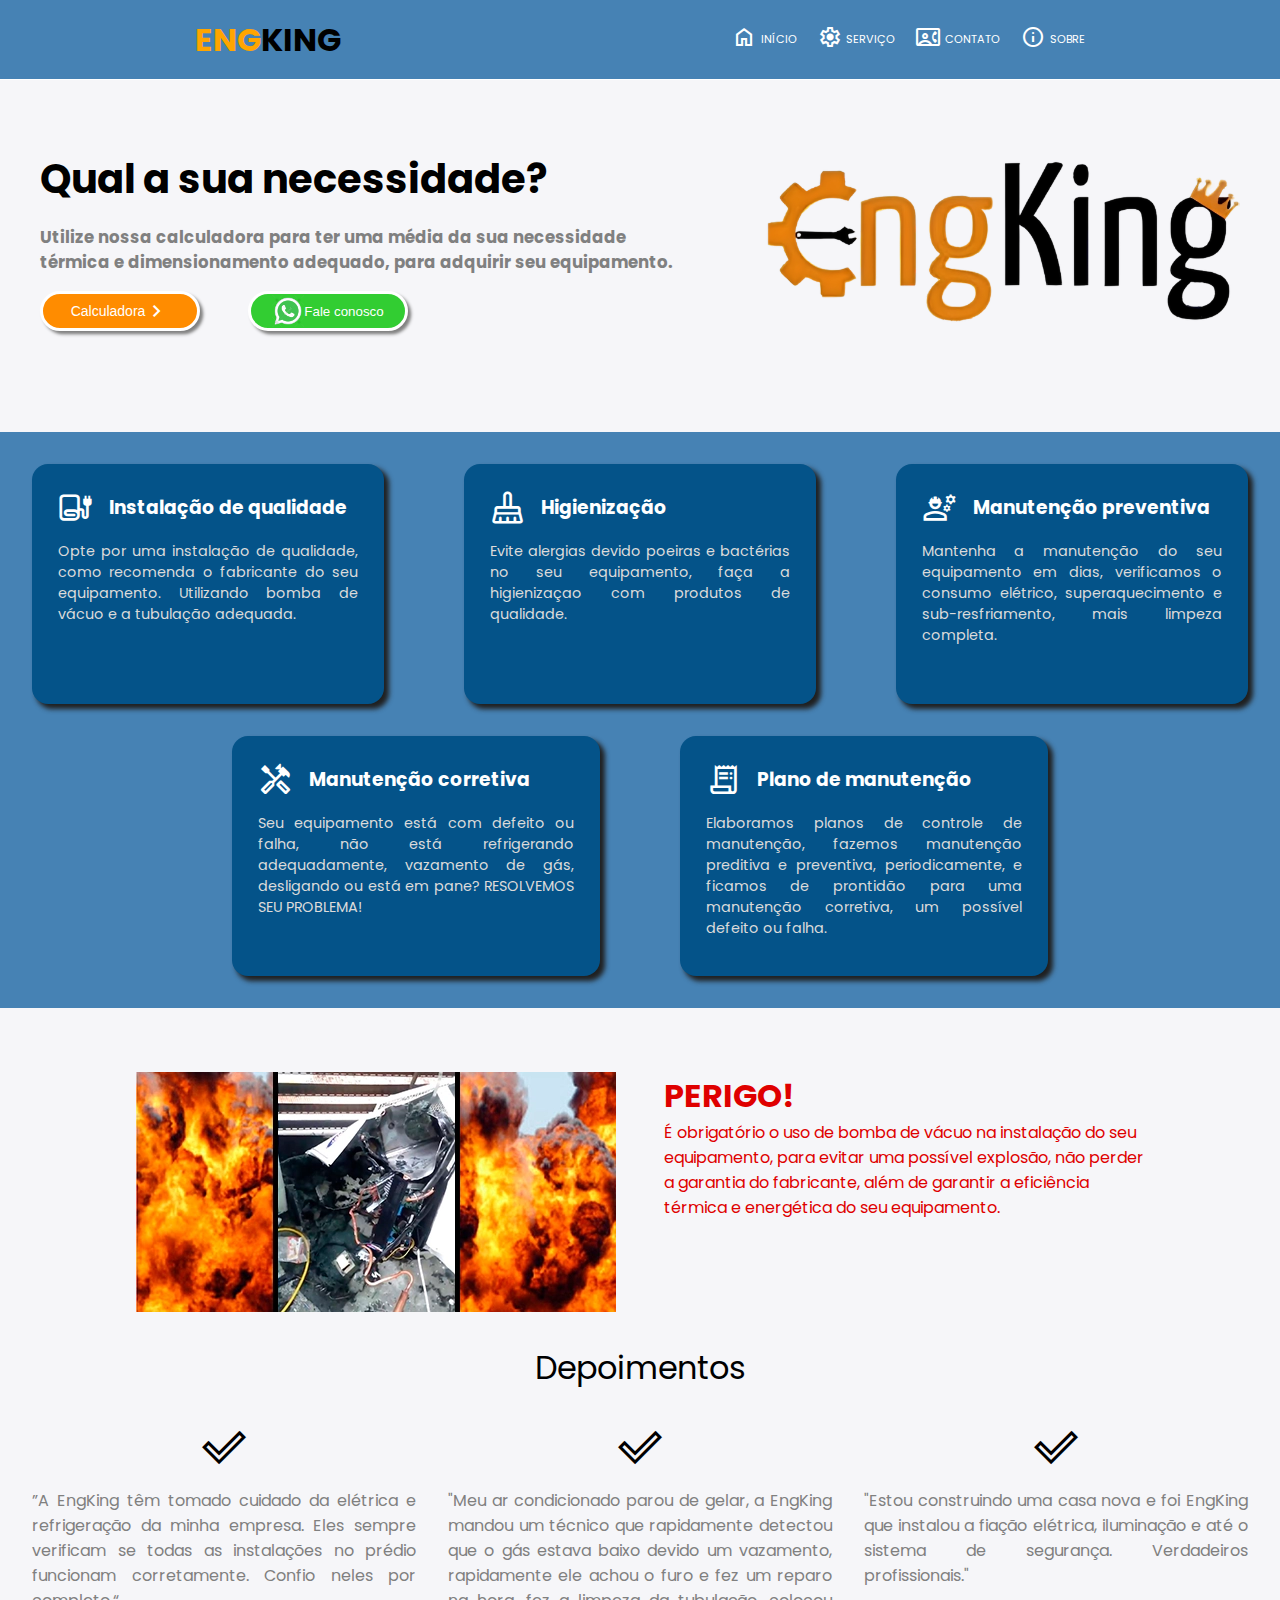
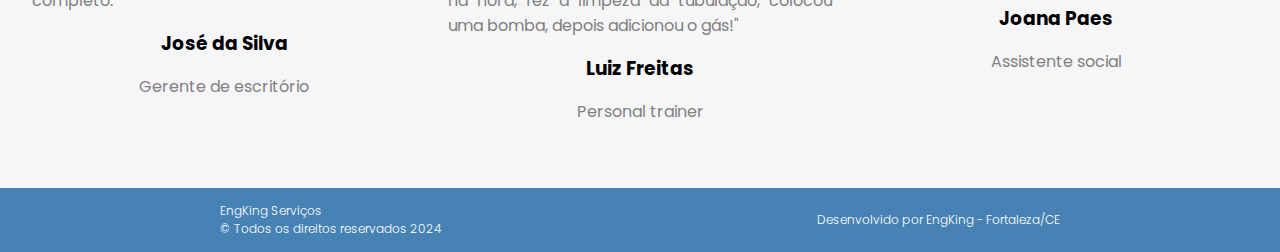
==== index.html @ 6f90dfbc "first commit" ====
<!DOCTYPE html>
<html lang="pt-BR">
    <head>
        <meta charset="UTF-8">
        <meta name="viewport" content="width=device-width, initial-scale=1.0">
        <link rel="stylesheet" href="./style.css">
        <link href="https://fonts.googleapis.com/icon?family=Material+Icons+Sharp" rel="stylesheet">
		<link rel="stylesheet" href="https://fonts.googleapis.com/css2?family=Material+Symbols+Sharp:opsz,wght,FILL,GRAD@48,400,0,0" />
		<link rel="preconnect" href="https://fonts.googleapis.com">
		<link rel="preconnect" href="https://fonts.gstatic.com" crossorigin>
		<link href="https://fonts.googleapis.com/css2?family=Poppins:wght@300;400;500;600;700;800&display=swap" rel="stylesheet">
		<link rel="stylesheet" href="https://fonts.googleapis.com/css2?family=Material+Symbols+Outlined:opsz,wght,FILL,GRAD@48,400,0,0" />
        <title>EngKing - Especialista em refrigeração</title>
    </head>
    <body>
        <header>
            <div class="header">
                <h1><span class="logo">ENG</span>KING</h1>
                <nav id="nav-menu">
                    <ul>
                        <li><a href="./index.html"><span class="material-symbols-outlined">
                            home
                            </span>INÍCIO</a></li>
                        <li><a href="#"><span class="material-symbols-outlined">
                            settings
                            </span>SERVIÇO</a></li>
                        <li><a href="#"><span class="material-symbols-outlined">
                            contact_phone
                            </span>CONTATO</a></li>
                        <li><a href="#"><span class="material-symbols-outlined">
                            info
                            </span>SOBRE</a></li>
                    </ul>
                </nav>
                <button id="menu"><span class="material-symbols-outlined menu">menu</span></button>
                <button id="close"><span class="material-symbols-outlined">close</span></button>
            </div>
            
        </header>

        <main>
            <div class="calculadora">
                <h1>Qual a sua necessidade?</h1>
                <h5>Utilize nossa calculadora para ter uma média da sua necessidade térmica e dimensionamento adequado, para adquirir seu equipamento. </h5>
                <div class="botoes">
                    <button class="btn-calc">Calculadora<span class="material-symbols-outlined">chevron_right</span></button>
                    <button class="btn-contato"><a href="https://api.whatsapp.com/send/?phone=5585994118871&text=Ol%C3%A1%2C+vim+do+site+EngKingRefrigera%C3%A7%C3%A3o+e+gostaria+de+mais+informa%C3%A7%C3%B5es.+&type=phone_number&app_absent=0" target="_blank"><img src="./img/whatsapp--v1.png" alt="" href="">Fale conosco</a></button>
                </div>
                
            </div>
            <div class="img-main">

                <img src="./img/engking_reformado_sem_refrigeracao.png" alt="">

            </div>
        </main>

        <section>
            <div class="linha1">
                <div>
                    <h3><span class="material-symbols-outlined">blanket</span>Instalação de qualidade</h3>
                    <p>Opte por uma instalação de qualidade, como recomenda o fabricante do seu equipamento. Utilizando bomba de vácuo e a tubulação adequada.</p>
                </div>
                <div>
                    <h3><span class="material-symbols-outlined">mop</span>Higienização</h3>
                    <p>Evite alergias devido poeiras e bactérias no seu equipamento, faça a higienizaçao com produtos de qualidade.</p>
                </div>
                <div>
                    <h3><span class="material-symbols-outlined">engineering</span>Manutenção preventiva</h3>
                    <p>Mantenha a manutenção do seu equipamento em dias, verificamos o consumo elétrico, superaquecimento e sub-resfriamento, mais limpeza completa.</p>
                </div>
            </div>
            <div class="linha2">
                <div class="pla-man">
                    <h3><span class="material-symbols-outlined">handyman</span>Manutenção corretiva</h3>
                    <p>Seu equipamento está com defeito ou falha, não está refrigerando adequadamente, vazamento de gás, desligando ou está em pane? RESOLVEMOS SEU PROBLEMA!</p>
                </div>
                <div class="pla-man">
                    <h3><span class="material-symbols-outlined">receipt_long</span>Plano de manutenção</h3>
                    <p>Elaboramos planos de controle de manutenção, fazemos manutenção preditiva e preventiva, periodicamente, e ficamos de prontidão para uma manutenção corretiva, um possível defeito ou falha.</p>
                </div>
            </div>
        </section>
        <article>

            <div class="perigo">

                <img src="./img/explosao-ar-condicionado-inverter.webp" alt="">

                <div class="texto-perigo">
                    <h1>PERIGO!</h1>
                    <p>
                        É obrigatório o uso de bomba de vácuo na instalação do seu equipamento, para evitar uma possível explosão, não perder a garantia do fabricante, além de garantir a eficiência térmica e energética do seu equipamento.
                    </p>
                </div>
            </div>
            <h2>Depoimentos</h2>
            <div class="depoimentos">

                <div>

                    <span class="material-symbols-outlined">done_outline</span>
                    <p>”A EngKing têm tomado cuidado da elétrica e refrigeração da minha empresa. Eles sempre verificam se todas as instalações no prédio funcionam corretamente. Confio neles por completo.“</p>
                    <h3>José da Silva</h3>
                    <p>Gerente de escritório</p>
                </div>
                <div>

                    <span class="material-symbols-outlined">done_outline</span>
                    <p>"Meu ar condicionado parou de gelar, a EngKing mandou um técnico que rapidamente detectou que o gás estava baixo devido um vazamento, rapidamente ele achou o furo e fez um reparo na hora, fez a limpeza da tubulação, colocou uma bomba, depois adicionou o gás!"</p>
                    <h3>Luiz Freitas</h3>
                    <p>Personal trainer</p>
                </div>
                <div>

                    <span class="material-symbols-outlined">done_outline</span>
                    <p>"Estou construindo uma casa nova e foi EngKing que instalou a fiação elétrica, iluminação e até o sistema de segurança. Verdadeiros profissionais."</p>
                    <h3>Joana Paes</h3>
                    <p>Assistente social</p>
                </div>
            </div>
            
        </article>
        <footer>
            <div class="footer-copy">
                <p>EngKing Serviços</p>
                <p>&copy; Todos os direitos reservados 2024</p>
            </div>
            <div>
                <p>Desenvolvido por EngKing - Fortaleza/CE</p>
            </div>
        </footer>
        <script src="./script.js" type="text/javascript"></script>
    </body>
</html>
---- style.css ----
*{
    padding: 0;
    margin: 0;
    text-decoration: none;
    box-sizing: border-box;
    list-style: none;
}

body{
    font-size: 100%;
    display: flex;
    flex-direction: column;
    gap: 2rem;
    background-color:#f6f6f9;
    font-family: poppins,roboto,sans-serif;
    align-items: center;
    width:100%;
    user-select: none;
}

header{
    display: flex;
    flex-direction: row;
    justify-content: center;
    position: fixed;
    width: 100%;
    
}

.header{
    width: 100%;
    display: flex;
    flex-direction: row;
    align-items: center;
    justify-content: space-around;
    background-color: steelblue;
    border-bottom: 1px solid white;
    height: 5rem;
}

.logo{

    color: orange;

}

.header nav ul{

    display: flex;
    flex-direction: row;
    align-items: center;
    gap: 1.3rem;
}

.header nav ul li a{

    display: flex;
    flex-direction: row;
    align-items: center;
    gap: 0.3rem;
    color: white;
    font-size: 0.7rem;
}

.header nav ul li a span{

    margin-bottom: 0.3rem;

}
header #close{

    display: none;
    background: none;
    border: none;
    color: white;
    cursor: pointer;
}

main{
    margin-top: 5rem;
    height: 20rem;
    width: 100%;
    display: flex;
    flex-direction: row;
    align-items: center;
    justify-content: space-around;
}

.calculadora{

    width: 40rem;
    text-align: start;
    font-size: 20px;
    display: flex;
    flex-direction: column;
    justify-content: center;
    gap: 1rem;
}

.calculadora h5{

    color: gray;

}

.btn-calc{

    font-size: 14px;
    width: 10rem;
    height: 2.5rem;
    border-radius: 2rem;
    border: none;
    background-color:#FF8C00;
    color: white;
    display: flex;
    flex-direction: row;
    align-items: center;
    justify-content: center;
    cursor: pointer;
    border: 3px solid white;
    box-shadow: 0.2rem 0.2rem 0.2rem gray;
}
.btn-calc:hover{

    background-color: 	#db7900;
    color: white;

}

.botoes{

    display: flex;
    flex-direction:row;
    align-items: center;
    gap: 3rem;

}

.btn-contato{
    border: none;
    background-color: #32CD32;
    color: white;
    width: 10rem;
    height: 2.5rem;
    border-radius: 2rem;
    cursor: pointer;
    border: 3px solid white;
    box-shadow: 0.2rem 0.2rem 0.2rem gray;
}

.btn-contato a{

    display: flex;
    flex-direction: row;
    align-items: center;
    justify-content: center;
    color: white;
}


.btn-contato a img{

    width: 2rem;
    height: auto;

}

.btn-contato:hover{

    background-color: #35a735;

}

.img-main img{

    width: 30rem;

}

section{

    display: flex;
    flex-direction: column;
    justify-content: center;
    background-color: steelblue;
    gap: 2rem;
    color: white;
    width: 100%;
    padding: 2rem;
    height: auto;
}

.linha1{

    width: 100%;
    display: flex;
    flex-direction: row;
    gap: 5rem;
    align-items: center;
    justify-content: center;
}

.linha1 > div{

    width: 23rem;
    height: 15rem;
    background-color: #045389;
    color: black;
    padding: 1.6rem;
    border-radius: 1rem;
    box-shadow: 0.3rem 0.3rem 0.3rem rgb(32, 32, 32);
    
}

.linha1 > div h3{

    display: flex;
    flex-direction: row;
    align-items: center;
    gap: 1rem;
    color: white;
}

.linha1 > div p{
    margin-top: 1rem;
    color: rgb(219, 219, 219);
    text-align: justify;
    font-size: 0.9em;
}

.linha1 > div h3 span{

    font-size: 35px;

}

.linha2{
    display: flex;
    flex-direction: row;
    width: 100%;
    display: flex;
    flex-direction: row;
    gap: 5rem;
    align-items: center;
    justify-content: center;
}
.linha2 > div{

    width: 23rem;
    height: 15rem;
    background-color: #045389;
    color: black;
    padding: 1.6rem;
    border-radius: 1rem;
    box-shadow: 0.3rem 0.3rem 0.3rem rgb(32, 32, 32);

}
.linha2 > div h3{

    display: flex;
    flex-direction: row;
    align-items: center;
    gap: 1rem;
    color: white;
}

.linha2 > div p{
    margin-top: 1rem;
    color: rgb(219, 219, 219);
    text-align: justify;
    font-size: 0.9em;
}

.linha2 > div h3 span{

    font-size: 35px;

}

footer{

    display: flex;
    flex-direction: row;
    align-items: center;
    justify-content: space-around;
    width: 100%;
    height: 4rem;
    background-color: steelblue;
    color: white;
    font-weight: 300;
    padding: 2rem;
    font-size: 12px;
    width: 100%;
}

article{

    width: 100%;
    padding: 2rem;
    display: flex;
    align-items: center;
    flex-direction: column;
    gap: 2rem;
}

article .perigo{
    display: flex;
    flex-direction:row;
    align-items: flex-start;
    justify-content: center;
    gap: 3rem;
    width: 100%;
}

article h2{

    font-size: 2em;
    font-weight: 400;
}

.texto-perigo{

    width: 30rem;
    color: rgb(223, 0, 0);
}

.texto-perigo h1{

    font-size: 2em;

}

.depoimentos{

    display: flex;
    flex-direction: row;
    align-items: flex-start;
    justify-content: space-around;
    width: 100%;
    gap: 2rem;
}

.depoimentos > div{

    width: 30rem;
    display: flex;
    flex-direction: column;
    align-items: center;
    text-align: justify;
    gap: 1rem;
}

.depoimentos > div p{

    color: gray;

}

.depoimentos > div span{

    font-size: 3em;

}
header  #menu{

    display:none;
    color: white;
    font-size: 2em;
    border: none;
    background: none;
    cursor: pointer;
}
header .close{

    display: none;

}


@media (max-width:768px){
    header .header{

        justify-content: space-between;
        
    }
    header .header nav{

        display: none;

    }
    header  #menu{

        display: block;
        
    }
    
    .img-main{

        display: none;

    }
    .calculadora{
        width: 100%;
        align-items: center;
    }
    .calculadora h1{

        font-size: 1.3em;

    }
    .calculadora h5{

        font-size: 0.7em;
        text-align: justify;
    }
    section{

        gap: 3rem;

    }
    section .linha1{

        flex-direction: column;
        gap: 3rem;

    }  
    section .linha2{

        flex-direction: column;
        gap: 3rem;
    }
    body{

        overflow-x: hidden;
        
    }
    article .perigo{

        flex-direction:column-reverse;
        width: 100%!important;
    }
    article .perigo .texto-perigo{

        text-align: center;

    }
    article .depoimentos{

        flex-direction: column;
        align-items: center;

    }
    article .depoimentos > div{

        width: 100%;
        border-top: 0.3rem solid steelblue;
        padding-top: 1rem;
    }

    footer{

        flex-direction: column;
        align-items: center;
        justify-content: center;
        width: 100%;
    }
    footer .footer-copy{

        display: flex;
        flex-direction:row-reverse;
        gap: 1rem;
    }
    #nav-menu{
        width:100%;
        background-color: steelblue;
        height: max-content;
        display: none;
        position: absolute;
        margin-top: 17.25rem;
       
		animation: showMenu 400ms ease forwards;
        box-shadow: 3px 3px 3px black;
    }
    #nav-menu ul{
        flex-direction: column;
        gap: 0;
        border-bottom: 1px solid white;
        border-top: 1px solid white;
    }
    #nav-menu ul li a{

        padding: 1rem;
        
    }
    
    #nav-menu ul li a span{

        display: none;

    }
    .calculadora{

        padding: 1rem;
    }

    article .perigo{

        align-items: center;
        
    }
    .texto-perigo{

        width: 23rem;

    }
    .perigo img{

        width: 23rem;

    }
	@keyframes showMenu{
		from{
			transform: translateY(-100%);
		}
		to{
			transform:translateY(0);
		}
	}
}
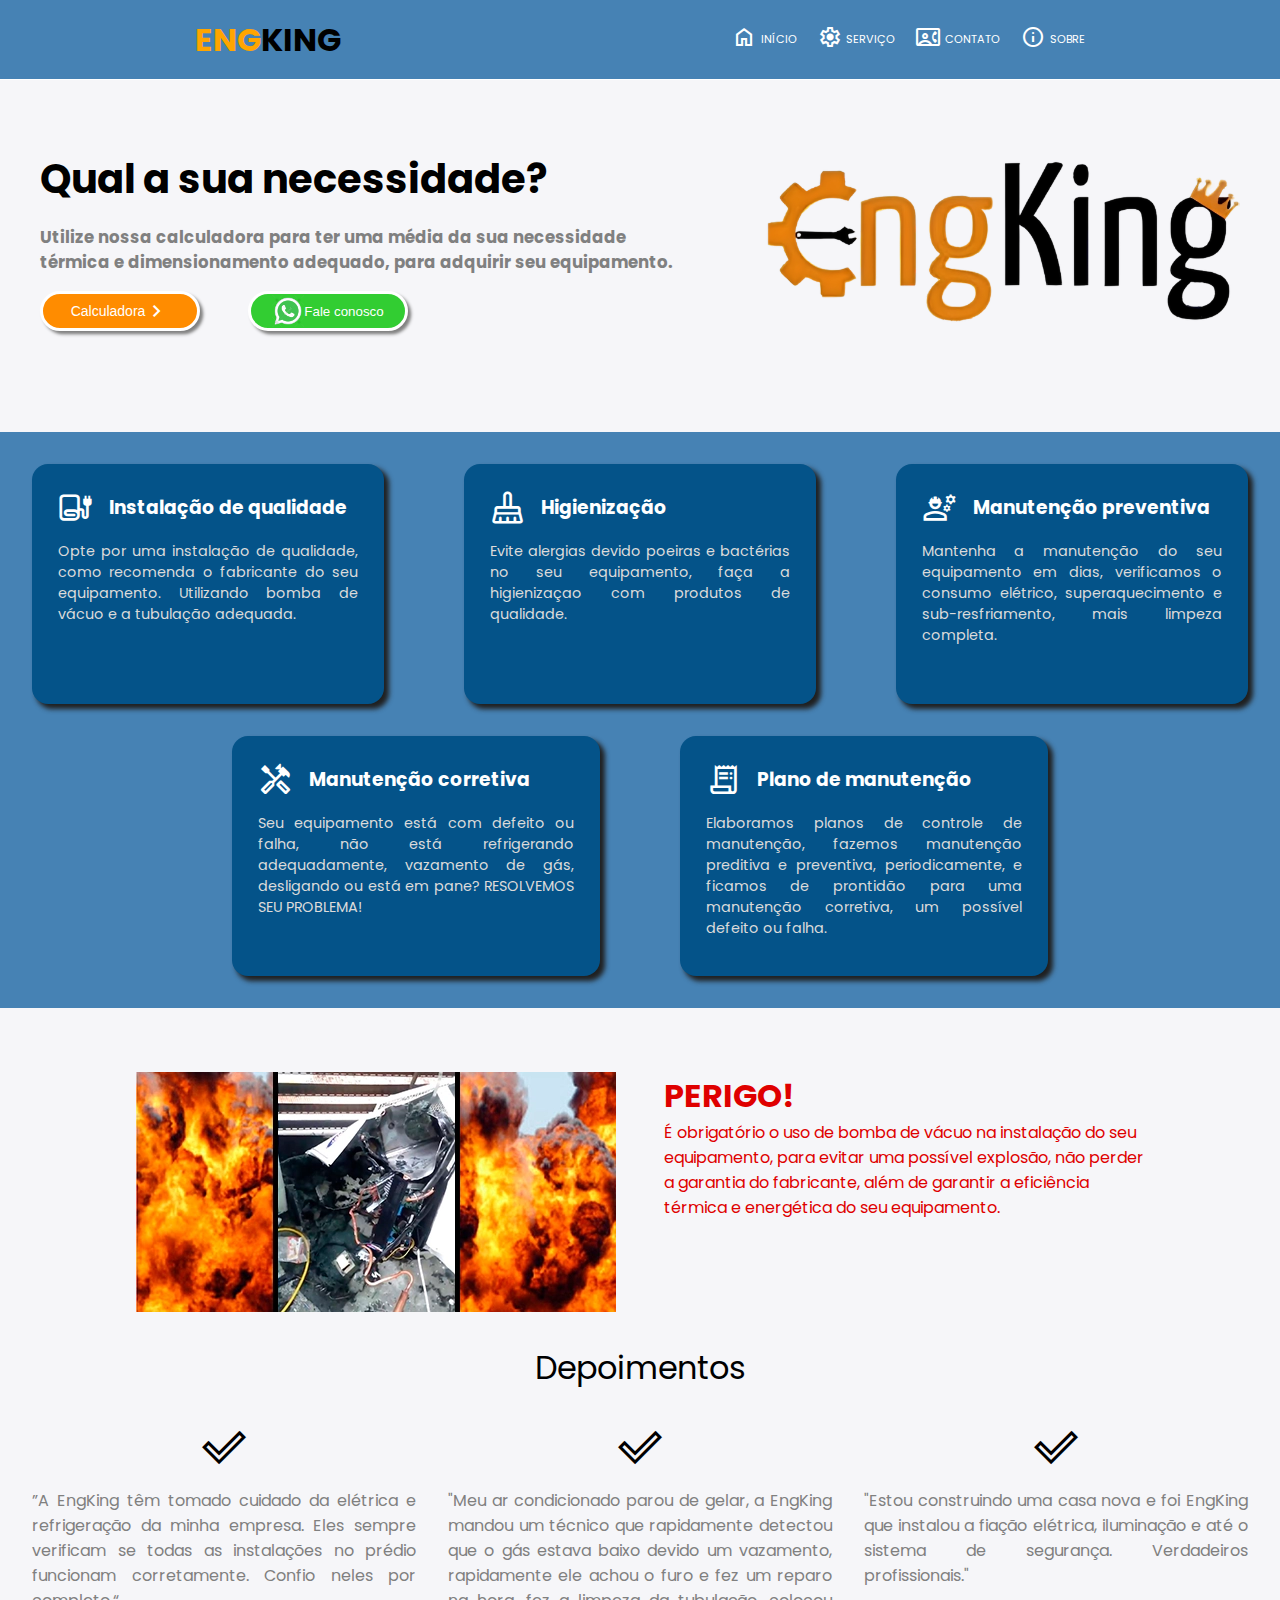
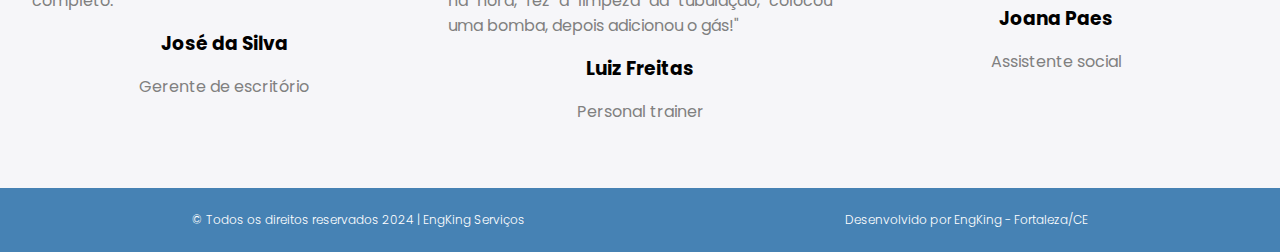
==== commit fae63677: "second commit" ====
--- a/index.html
+++ b/index.html
@@ -123,10 +123,9 @@
         </article>
         <footer>
             <div class="footer-copy">
-                <p>EngKing Serviços</p>
-                <p>&copy; Todos os direitos reservados 2024</p>
+                <p>&copy; Todos os direitos reservados 2024 | EngKing Serviços</p>
             </div>
-            <div>
+            <div class="dev">
                 <p>Desenvolvido por EngKing - Fortaleza/CE</p>
             </div>
         </footer>
--- a/style.css
+++ b/style.css
@@ -74,6 +74,12 @@
     border: none;
     color: white;
     cursor: pointer;
+}
+
+header #close span{
+
+    font-size: 2rem;
+
 }
 
 main{
@@ -381,7 +387,7 @@
     header .header{
 
         justify-content: space-between;
-        
+        padding: 0 1rem;
     }
     header .header nav{
 
@@ -391,9 +397,14 @@
     header  #menu{
 
         display: block;
-        
     }
     
+    header #menu span{
+
+        font-size: 2rem;
+
+    }
+
     .img-main{
 
         display: none;
@@ -425,14 +436,11 @@
 
     }  
     section .linha2{
-
         flex-direction: column;
         gap: 3rem;
     }
     body{
-
         overflow-x: hidden;
-        
     }
     article .perigo{
 
@@ -468,7 +476,8 @@
 
         display: flex;
         flex-direction:row-reverse;
-        gap: 1rem;
+        gap: 0.5rem;
+        font-size: 11px;
     }
     #nav-menu{
         width:100%;
@@ -477,7 +486,7 @@
         display: none;
         position: absolute;
         margin-top: 17.25rem;
-       
+        left: 0;
 		animation: showMenu 400ms ease forwards;
         box-shadow: 3px 3px 3px black;
     }
@@ -526,4 +535,9 @@
 			transform:translateY(0);
 		}
 	}
+    .dev{
+
+        font-size: 11px;
+
+    }
 } 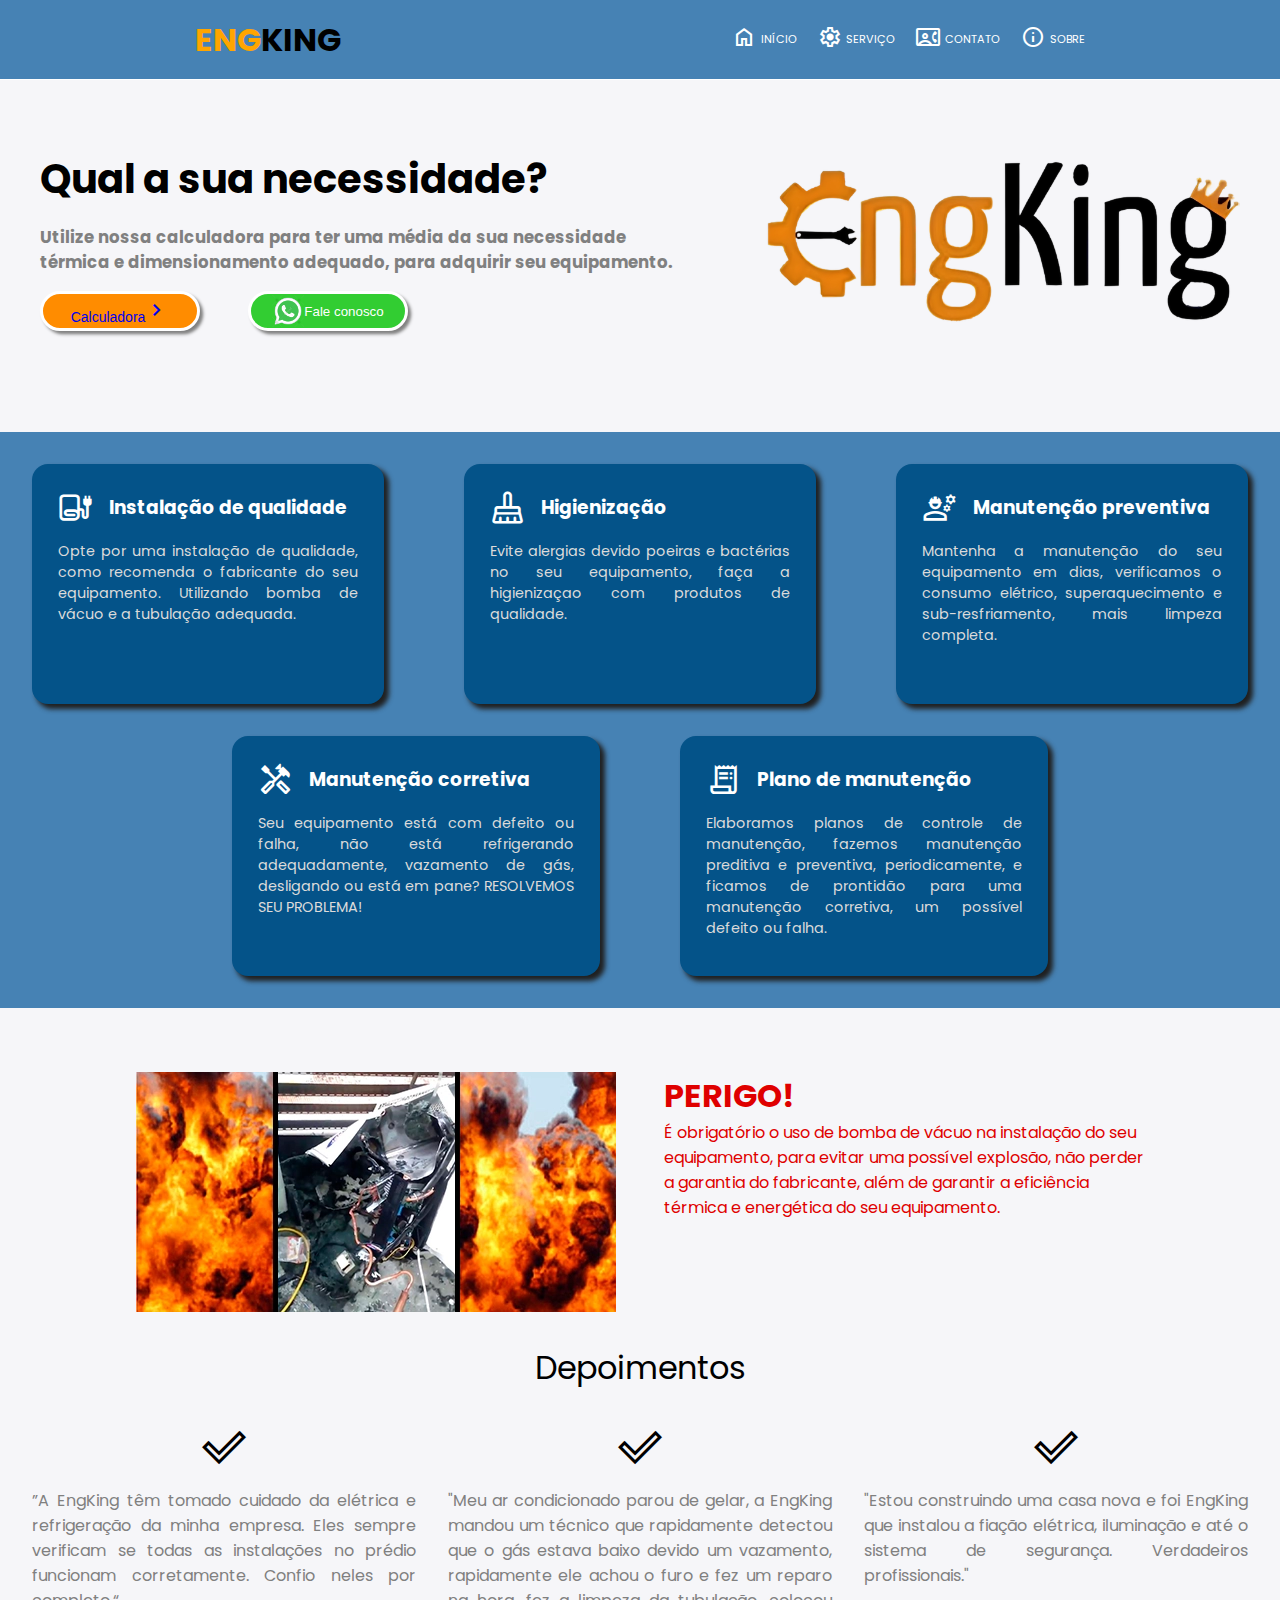
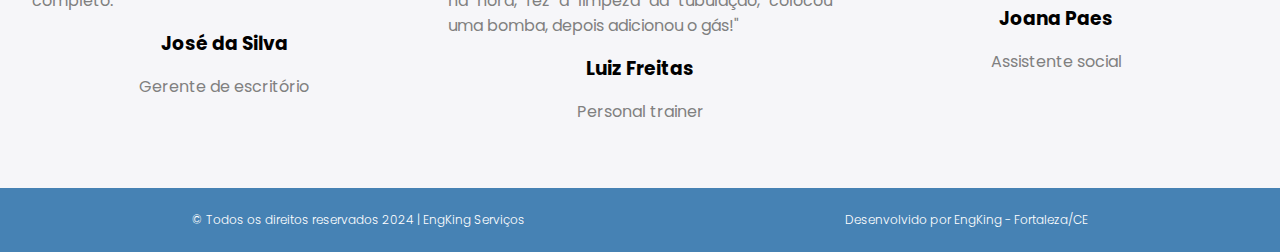
==== commit e9235e4b: "third commit" ====
--- a/index.html
+++ b/index.html
@@ -10,6 +10,7 @@
 		<link rel="preconnect" href="https://fonts.gstatic.com" crossorigin>
 		<link href="https://fonts.googleapis.com/css2?family=Poppins:wght@300;400;500;600;700;800&display=swap" rel="stylesheet">
 		<link rel="stylesheet" href="https://fonts.googleapis.com/css2?family=Material+Symbols+Outlined:opsz,wght,FILL,GRAD@48,400,0,0" />
+        <link rel="icon" type="image/x-icon" href="./img/logo.ico">
         <title>EngKing - Especialista em refrigeração</title>
     </head>
     <body>
@@ -35,7 +36,6 @@
                 <button id="menu"><span class="material-symbols-outlined menu">menu</span></button>
                 <button id="close"><span class="material-symbols-outlined">close</span></button>
             </div>
-            
         </header>
 
         <main>
@@ -43,7 +43,7 @@
                 <h1>Qual a sua necessidade?</h1>
                 <h5>Utilize nossa calculadora para ter uma média da sua necessidade térmica e dimensionamento adequado, para adquirir seu equipamento. </h5>
                 <div class="botoes">
-                    <button class="btn-calc">Calculadora<span class="material-symbols-outlined">chevron_right</span></button>
+                    <button class="btn-calc"><a href="./calculadora.html" target="_blank">Calculadora<span class="material-symbols-outlined">chevron_right</span></a></button>
                     <button class="btn-contato"><a href="https://api.whatsapp.com/send/?phone=5585994118871&text=Ol%C3%A1%2C+vim+do+site+EngKingRefrigera%C3%A7%C3%A3o+e+gostaria+de+mais+informa%C3%A7%C3%B5es.+&type=phone_number&app_absent=0" target="_blank"><img src="./img/whatsapp--v1.png" alt="" href="">Fale conosco</a></button>
                 </div>
                 
